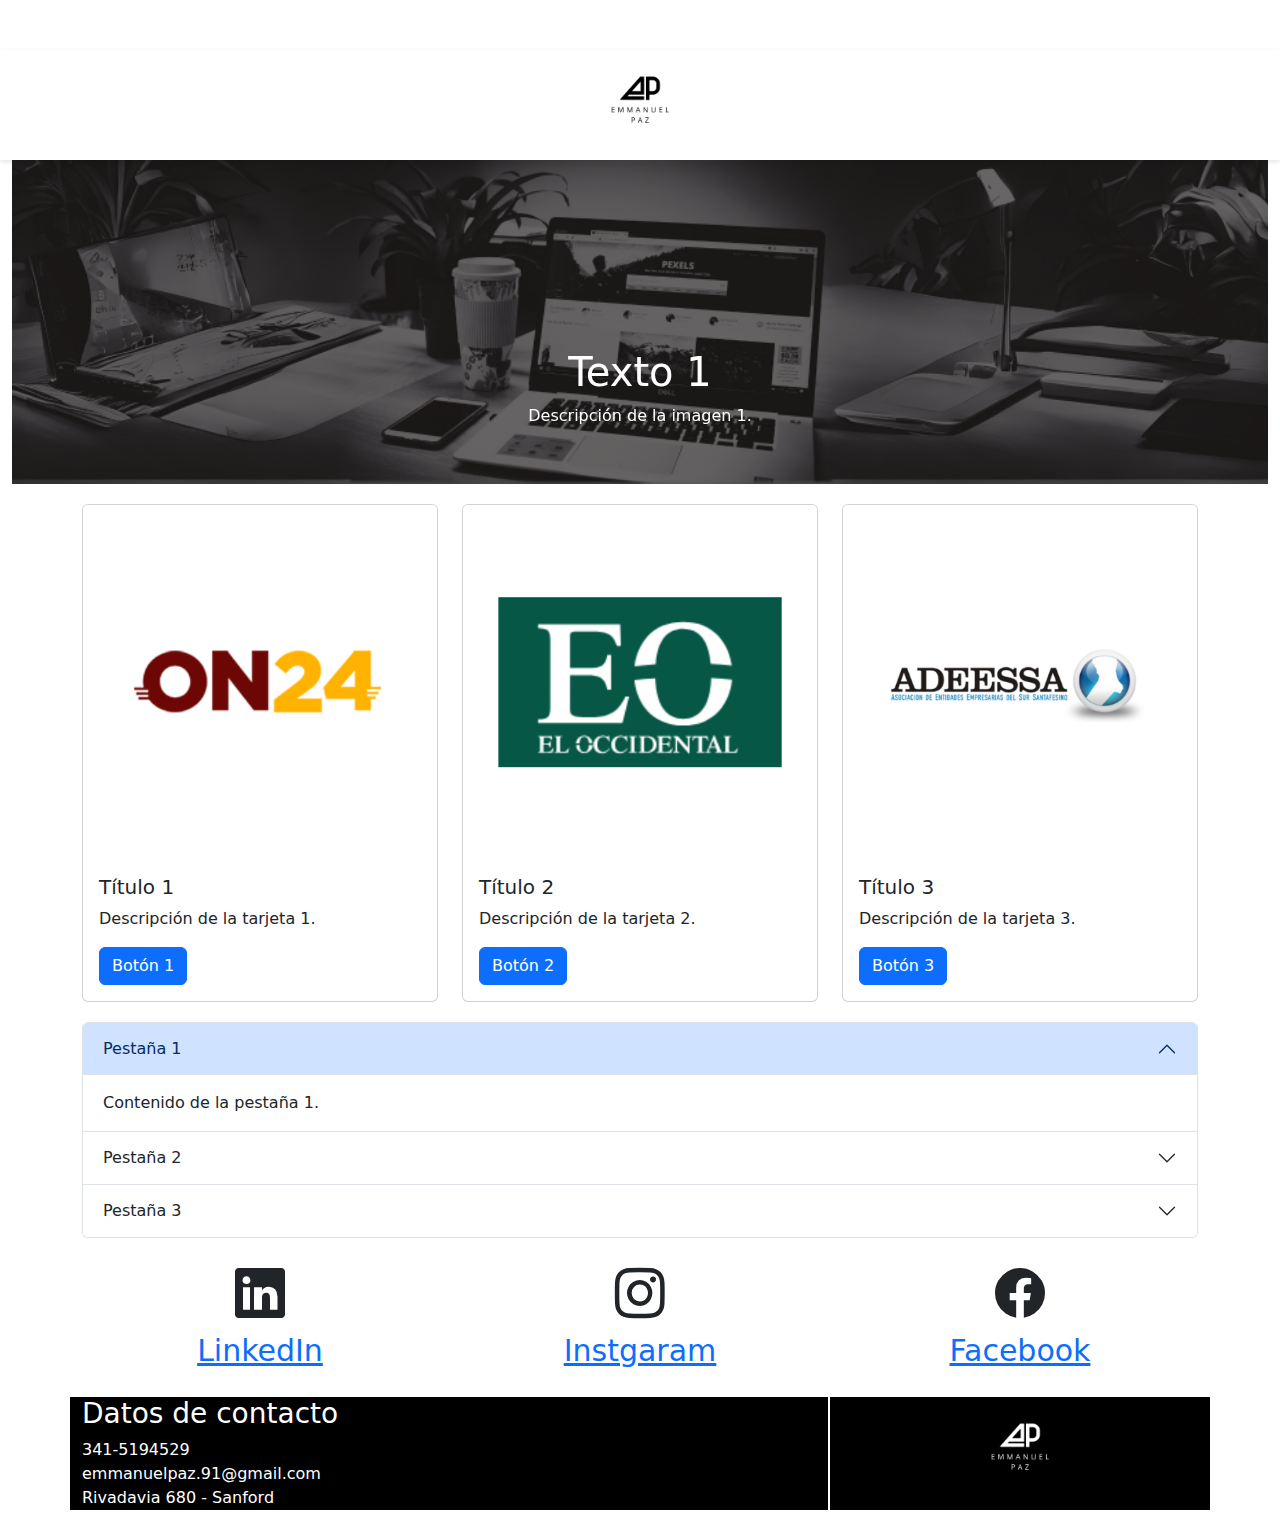
==== Bootstrap 2.html @ bae1ad22 "Prueba GPT" ====
<!DOCTYPE html>
<html lang="es">
<head>
  <meta charset="utf-8">
  <meta name="viewport" content="width=device-width, initial-scale=1">
  <title>Bootstrap demo</title>
  <link rel="stylesheet" href="https://cdn.jsdelivr.net/npm/bootstrap@5.3.3/dist/css/bootstrap.min.css">
  <link rel="stylesheet" href="https://cdn.jsdelivr.net/npm/bootstrap-icons@1.11.3/font/bootstrap-icons.min.css">

  <style>
    header {
      background-color: white;
      position: relative;
      width: 100%;
      padding: 10px;
      box-shadow: 0 2px 5px rgba(0, 0, 0, 0.1);
      z-index: 1000;
      padding-top: 0px;
      text-align: center;
    }

    body {
      padding-top: 50px; /* Ajusta según la altura del header */
    }

    .row {
      margin-bottom: 20px; /* Separación entre filas */
    }

    footer {
      margin-top: 20px; /* Separación entre la última fila y el footer */
    }

    .icon {
      font-size: 20rem; /* Ajusta el tamaño según tus preferencias */
    }

    footer {
      margin-top: 20px; /* Separación entre la última fila y el footer */
      background-color: black; /* Color de fondo negro para el footer */
      color: white; /* Color del texto blanco para el footer */
    }

    .footer-divider {
      border-right: 2px solid white; /* Línea divisoria blanca */
      height: 100%;
    }
  </style>
</head>
<header>
    <img src="images\Black White Minimalist Letter MG Logo.png" alt="Logotipo" width="100">
</header>
<body>
  <!-- Fila 2: Carrusel -->
  <div class="container-fluid">
    <div class="row">
      <div id="carouselExampleFade" class="carousel slide carousel-fade" data-bs-ride="carousel">
        <div class="carousel-inner">
          <div class="carousel-item active">
            <img src="images/Header 1.png" class="d-block w-100" alt="Imagen 1">
            <div class="carousel-caption d-none d-md-block">
              <h1>Texto 1</h1>
              <p>Descripción de la imagen 1.</p>
            </div>
          </div>
          <div class="carousel-item">
            <img src="images\Header 2.png" class="d-block w-100" alt="Imagen 2">
            <div class="carousel-caption d-none d-md-block">
              <h1>Texto 2</h1>
              <p>Descripción de la imagen 2.</p>
            </div>
          </div>
          <div class="carousel-item">
            <img src="images\Header 3.png" class="d-block w-100" alt="Imagen 3">
            <div class="carousel-caption d-none d-md-block">
              <h1>Texto 3</h1>
              <p>Descripción de la imagen 3.</p>
            </div>
          </div>
        </div>
      </div>
    </div>
  </div>

  <!-- Fila 3: Tarjetas -->
  <div class="container">
    <div class="row justify-content-center">
      <div class="col-md-4">
        <div class="card">
          <img src="images\ON24.png" class="card-img-top" alt="Imagen 1">
          <div class="card-body">
            <h5 class="card-title">Título 1</h5>
            <p class="card-text">Descripción de la tarjeta 1.</p>
            <a href="#" class="btn btn-primary">Botón 1</a>
          </div>
        </div>
      </div>
      <div class="col-md-4">
        <div class="card">
          <img src="images\El Occidental.png" class="card-img-top" alt="Imagen 2">
          <div class="card-body">
            <h5 class="card-title">Título 2</h5>
            <p class="card-text">Descripción de la tarjeta 2.</p>
            <a href="#" class="btn btn-primary">Botón 2</a>
          </div>
        </div>
      </div>
      <div class="col-md-4">
        <div class="card">
          <img src="images\Logo ADEESSA blanco.png" class="card-img-top" alt="Imagen 3">
          <div class="card-body">
            <h5 class="card-title">Título 3</h5>
            <p class="card-text">Descripción de la tarjeta 3.</p>
            <a href="#" class="btn btn-primary">Botón 3</a>
          </div>
        </div>
      </div>
    </div>
  </div>

  <!-- Fila 4: Acordion -->
  <div class="container">
    <div class="row">
      <div class="col">
        <div class="accordion" id="accordionExample">
          <!-- Pestaña 1 -->
          <div class="accordion-item">
            <h2 class="accordion-header" id="headingOne">
              <button class="accordion-button" type="button" data-bs-toggle="collapse" data-bs-target="#collapseOne" aria-expanded="true" aria-controls="collapseOne">
                Pestaña 1
              </button>
            </h2>
            <div id="collapseOne" class="accordion-collapse collapse show" aria-labelledby="headingOne" data-bs-parent="#accordionExample">
              <div class="accordion-body">
                Contenido de la pestaña 1.
              </div>
            </div>
          </div>

          <!-- Pestaña 2 -->
          <div class="accordion-item">
            <h2 class="accordion-header" id="headingTwo">
              <button class="accordion-button collapsed" type="button" data-bs-toggle="collapse" data-bs-target="#collapseTwo" aria-expanded="false" aria-controls="collapseTwo">
                Pestaña 2
              </button>
            </h2>
            <div id="collapseTwo" class="accordion-collapse collapse" aria-labelledby="headingTwo" data-bs-parent="#accordionExample">
              <div class="accordion-body">
                Contenido de la pestaña 2.
              </div>
            </div>
          </div>

          <!-- Pestaña 3 -->
          <div class="accordion-item">
            <h2 class="accordion-header" id="headingThree">
              <button class="accordion-button collapsed" type="button" data-bs-toggle="collapse" data-bs-target="#collapseThree" aria-expanded="false" aria-controls="collapseThree">
                Pestaña 3
              </button>
            </h2>
            <div id="collapseThree" class="accordion-collapse collapse" aria-labelledby="headingThree" data-bs-parent="#accordionExample">
              <div class="accordion-body">
                Contenido de la pestaña 3.
              </div>
            </div>
          </div>
        </div>
      </div>
    </div>
  </div>

  <!-- Fila 5: Iconos con texto -->
  <div class="container">
    <div class="row">
      <div class="col-md-4 text-center">
        <i style="font-size: 50px;" class="bi bi-linkedin"></i>
        <h5 style="font-size: 30px;"><a href="https://www.linkedin.com/">LinkedIn</a></h5>
      </div>
      <div class="col-md-4 text-center">
        <i style="font-size: 50px" class="bi bi-instagram"></i>
        <h5 style="font-size: 30px;"><a href="https://www.instagram.com/">Instgaram</a></h5>
      </div>
      <div class="col-md-4 text-center">
        <i style="font-size: 50px" class="bi bi-facebook"></i>
        <h5 style="font-size: 30px;"><a href="https://www.facebook.com/">Facebook</a></h5>
      </div>
    </div>
  </div>

  <!-- Footer -->
  <footer class="container">
    <div class="row">
      <div class="col-md-8 footer-divider">
        <h3>Datos de contacto</h3>
        <li>341-5194529</li>
        <li>emmanuelpaz.91@gmail.com</li>
        <li>Rivadavia 680 - Sanford</li>
      </div>
      <div class="col-md-4 text-center">
        <img src="images\Logo blanco.png" alt="Logo Footer" width="100">
      </div>
    </div>
  </footer>

  <!-- Bootstrap JS y Popper.js -->
  <script src="https://cdn.jsdelivr.net/npm/@popperjs/core@2.11.8/dist/umd/popper.min.js" integrity="sha384-I7E8VVD/ismYTF4hNIPjVp/Zjvgyol6VFvRkX/vR+Vc4jQkC+hVqc2pM8ODewa9r" crossorigin="anonymous"></script>
  <script src="https://cdn.jsdelivr.net/npm/bootstrap@5.3.3/dist/js/bootstrap.min.js" integrity="sha384-0pUGZvbkm6XF6gxjEnlmuGrJXVbNuzT9qBBavbLwCsOGabYfZo0T0to5eqruptLy" crossorigin="anonymous"></script>
</body>
</html>
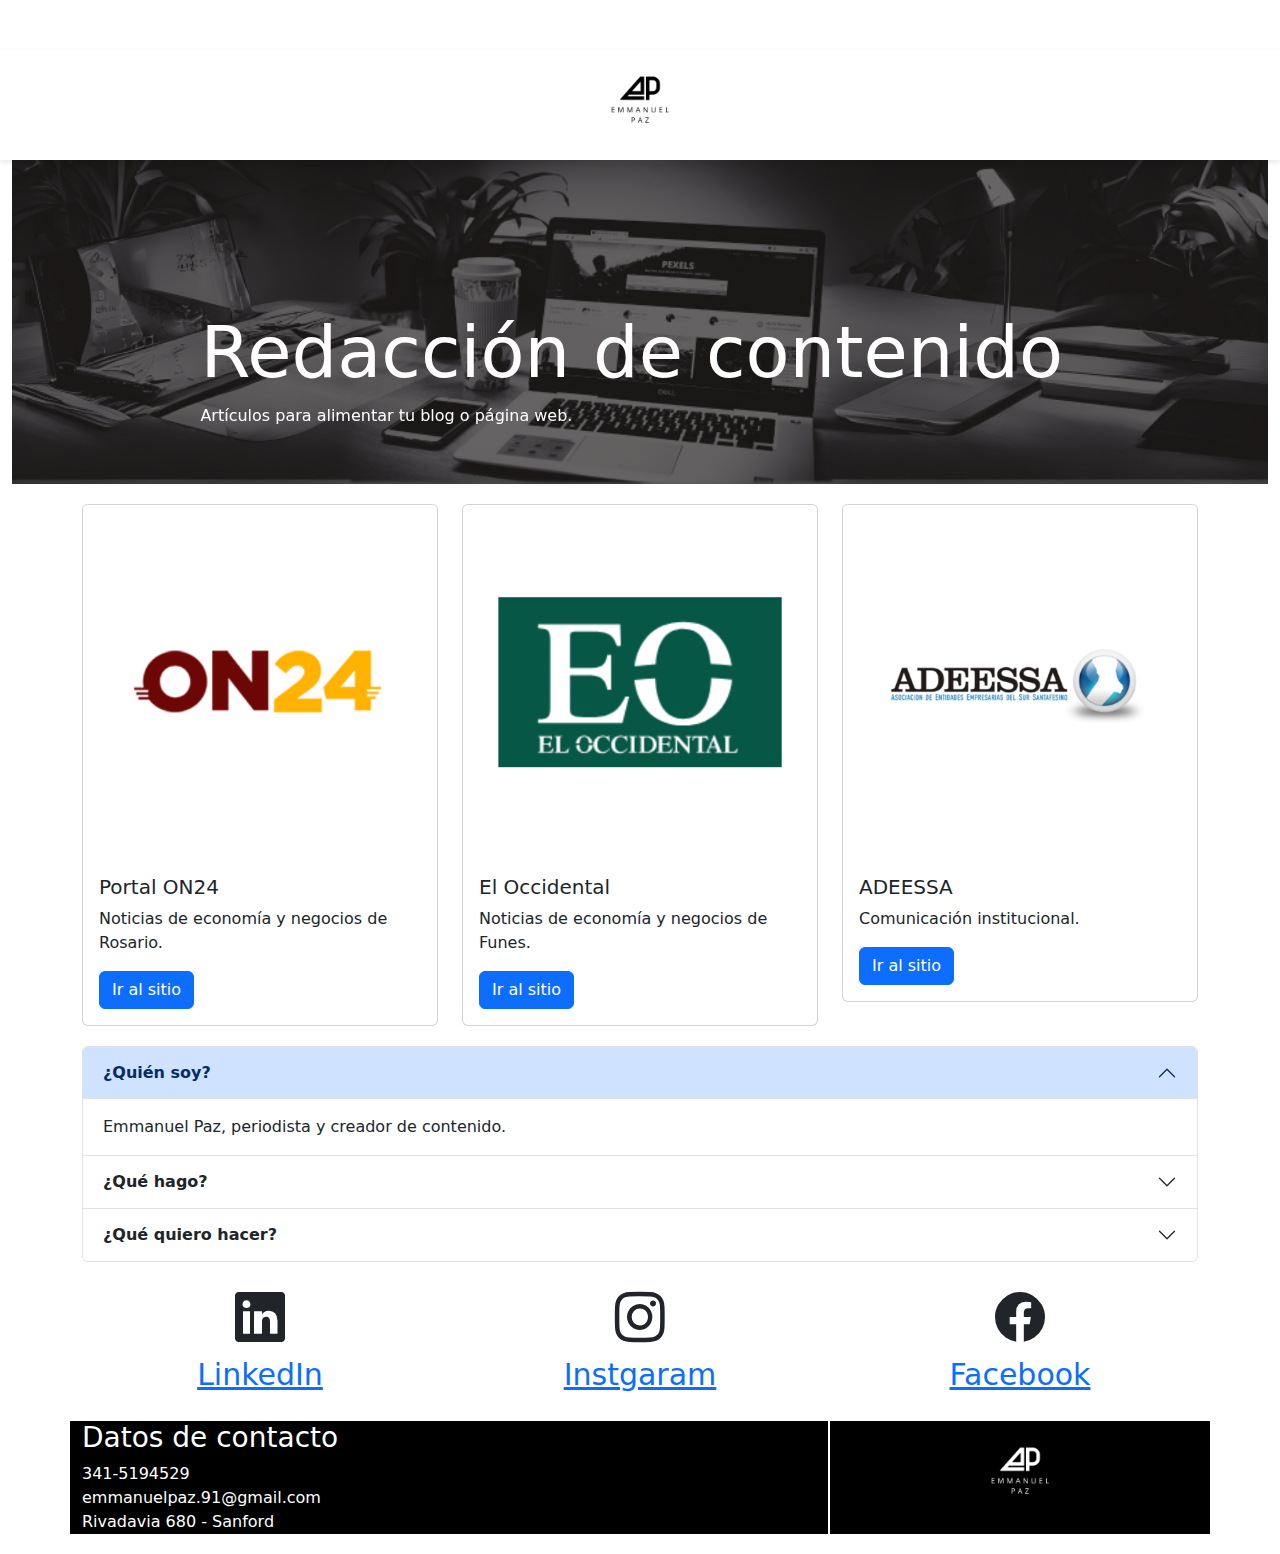
==== commit 4556f5a1: "Versión final de Bootstrap 2" ====
--- a/Bootstrap 2.html
+++ b/Bootstrap 2.html
@@ -42,9 +42,18 @@
     }
 
     .footer-divider {
-      border-right: 2px solid white; /* Línea divisoria blanca */
+      border-right: 2px solid white;
       height: 100%;
     }
+
+    .carousel-caption {
+      text-align: left;
+    }
+
+    h1 {
+      font-size: 72px;
+    }
+
   </style>
 </head>
 <header>
@@ -59,22 +68,22 @@
           <div class="carousel-item active">
             <img src="images/Header 1.png" class="d-block w-100" alt="Imagen 1">
             <div class="carousel-caption d-none d-md-block">
-              <h1>Texto 1</h1>
-              <p>Descripción de la imagen 1.</p>
+              <h1>Redacción de contenido</h1>
+              <p>Artículos para alimentar tu blog o página web.</p>
             </div>
           </div>
           <div class="carousel-item">
             <img src="images\Header 2.png" class="d-block w-100" alt="Imagen 2">
             <div class="carousel-caption d-none d-md-block">
-              <h1>Texto 2</h1>
-              <p>Descripción de la imagen 2.</p>
+              <h1>Periodismo</h1>
+              <p>Investigación, entrevistas, organización de información.</p>
             </div>
           </div>
           <div class="carousel-item">
             <img src="images\Header 3.png" class="d-block w-100" alt="Imagen 3">
             <div class="carousel-caption d-none d-md-block">
-              <h1>Texto 3</h1>
-              <p>Descripción de la imagen 3.</p>
+              <h1>Programación Web</h1>
+              <p>Diseño integral del frontend de tu página web.</p>
             </div>
           </div>
         </div>
@@ -89,9 +98,9 @@
         <div class="card">
           <img src="images\ON24.png" class="card-img-top" alt="Imagen 1">
           <div class="card-body">
-            <h5 class="card-title">Título 1</h5>
-            <p class="card-text">Descripción de la tarjeta 1.</p>
-            <a href="#" class="btn btn-primary">Botón 1</a>
+            <h5 class="card-title">Portal ON24</h5>
+            <p class="card-text">Noticias de economía y negocios de Rosario.</p>
+            <a href="#" class="btn btn-primary">Ir al sitio</a>
           </div>
         </div>
       </div>
@@ -99,9 +108,9 @@
         <div class="card">
           <img src="images\El Occidental.png" class="card-img-top" alt="Imagen 2">
           <div class="card-body">
-            <h5 class="card-title">Título 2</h5>
-            <p class="card-text">Descripción de la tarjeta 2.</p>
-            <a href="#" class="btn btn-primary">Botón 2</a>
+            <h5 class="card-title">El Occidental</h5>
+            <p class="card-text">Noticias de economía y negocios de Funes.</p>
+            <a href="#" class="btn btn-primary">Ir al sitio</a>
           </div>
         </div>
       </div>
@@ -109,9 +118,9 @@
         <div class="card">
           <img src="images\Logo ADEESSA blanco.png" class="card-img-top" alt="Imagen 3">
           <div class="card-body">
-            <h5 class="card-title">Título 3</h5>
-            <p class="card-text">Descripción de la tarjeta 3.</p>
-            <a href="#" class="btn btn-primary">Botón 3</a>
+            <h5 class="card-title">ADEESSA</h5>
+            <p class="card-text">Comunicación institucional.</p>
+            <a href="#" class="btn btn-primary">Ir al sitio</a>
           </div>
         </div>
       </div>
@@ -127,12 +136,12 @@
           <div class="accordion-item">
             <h2 class="accordion-header" id="headingOne">
               <button class="accordion-button" type="button" data-bs-toggle="collapse" data-bs-target="#collapseOne" aria-expanded="true" aria-controls="collapseOne">
-                Pestaña 1
+                <strong>¿Quién soy?</strong>
               </button>
             </h2>
             <div id="collapseOne" class="accordion-collapse collapse show" aria-labelledby="headingOne" data-bs-parent="#accordionExample">
               <div class="accordion-body">
-                Contenido de la pestaña 1.
+                Emmanuel Paz, periodista y creador de contenido.
               </div>
             </div>
           </div>
@@ -141,12 +150,12 @@
           <div class="accordion-item">
             <h2 class="accordion-header" id="headingTwo">
               <button class="accordion-button collapsed" type="button" data-bs-toggle="collapse" data-bs-target="#collapseTwo" aria-expanded="false" aria-controls="collapseTwo">
-                Pestaña 2
+                <strong>¿Qué hago?</strong>
               </button>
             </h2>
             <div id="collapseTwo" class="accordion-collapse collapse" aria-labelledby="headingTwo" data-bs-parent="#accordionExample">
               <div class="accordion-body">
-                Contenido de la pestaña 2.
+                Escribo y produzco artículos periodísticos para los portales ON24 y El Occidental.
               </div>
             </div>
           </div>
@@ -155,12 +164,12 @@
           <div class="accordion-item">
             <h2 class="accordion-header" id="headingThree">
               <button class="accordion-button collapsed" type="button" data-bs-toggle="collapse" data-bs-target="#collapseThree" aria-expanded="false" aria-controls="collapseThree">
-                Pestaña 3
+                <strong>¿Qué quiero hacer?</strong>
               </button>
             </h2>
             <div id="collapseThree" class="accordion-collapse collapse" aria-labelledby="headingThree" data-bs-parent="#accordionExample">
               <div class="accordion-body">
-                Contenido de la pestaña 3.
+                Sumar habilidades de programación y diseño web a mis capacidades actuales.
               </div>
             </div>
           </div>
